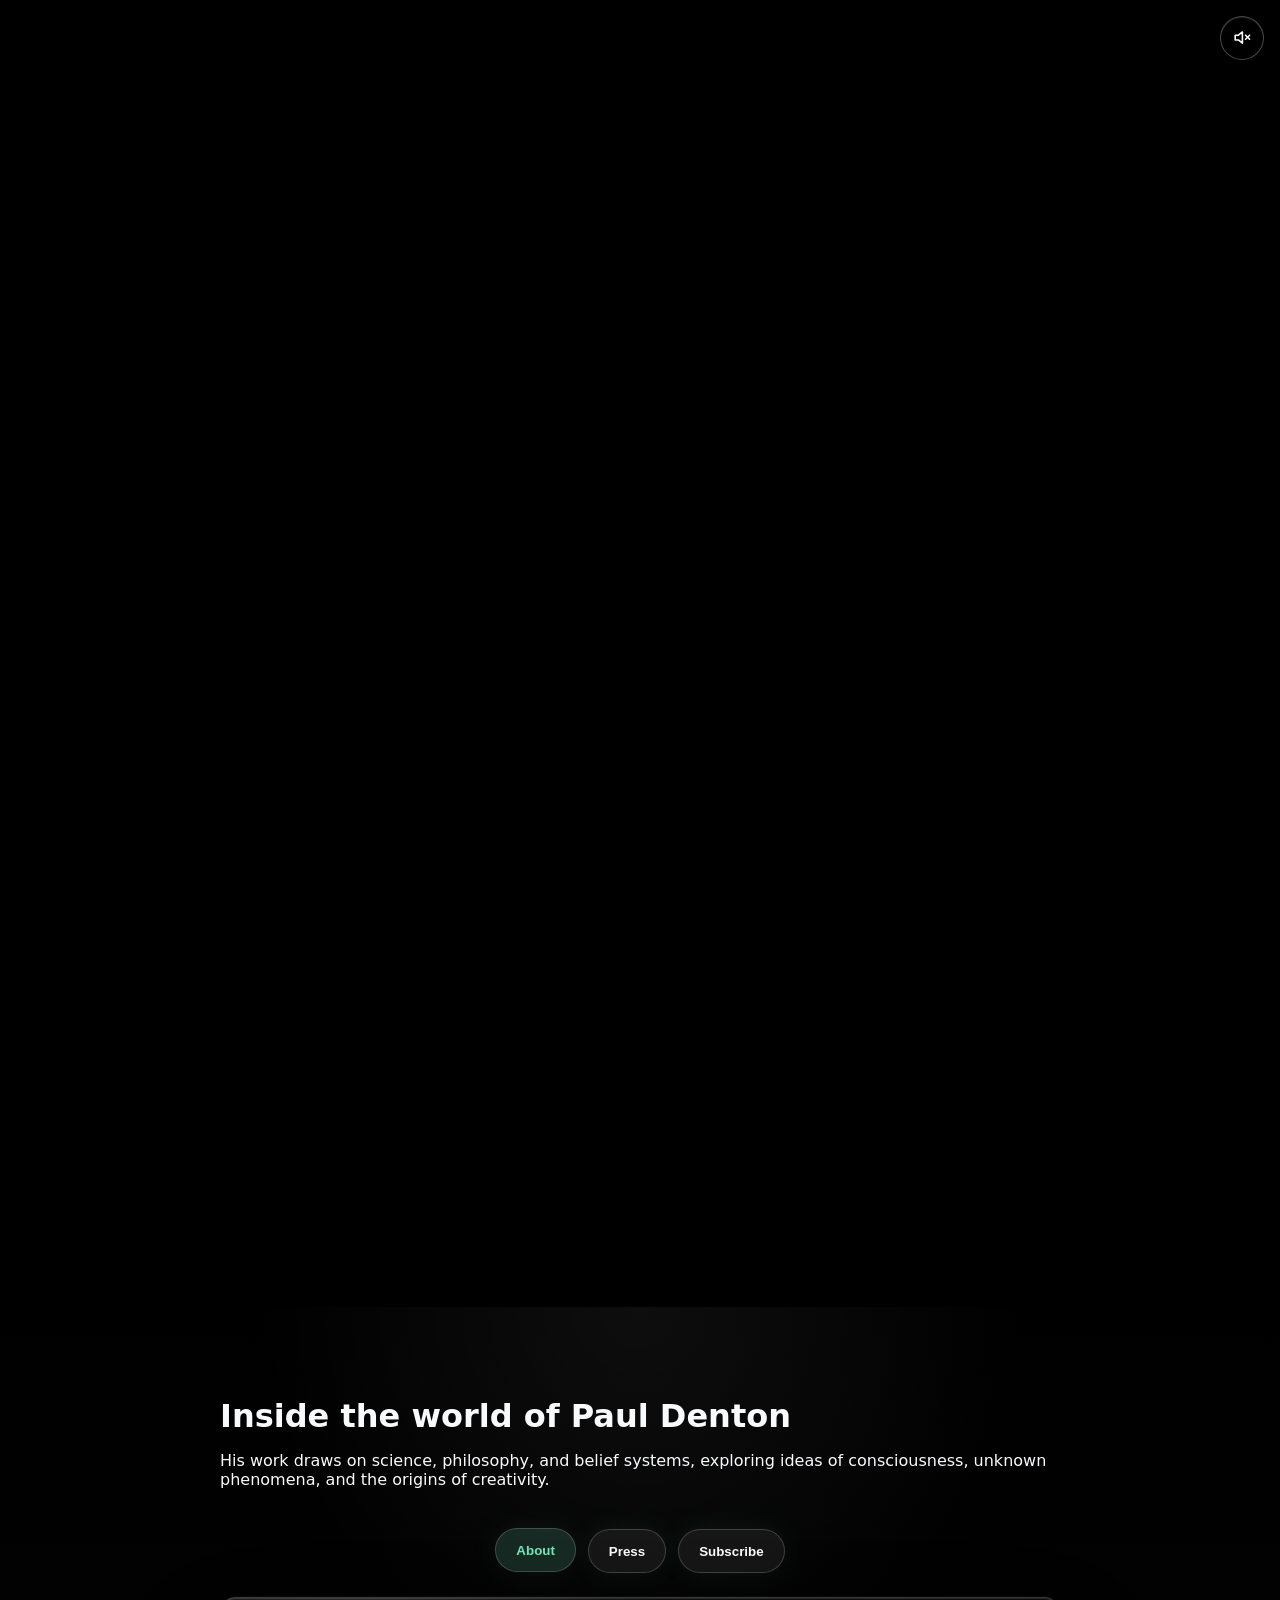
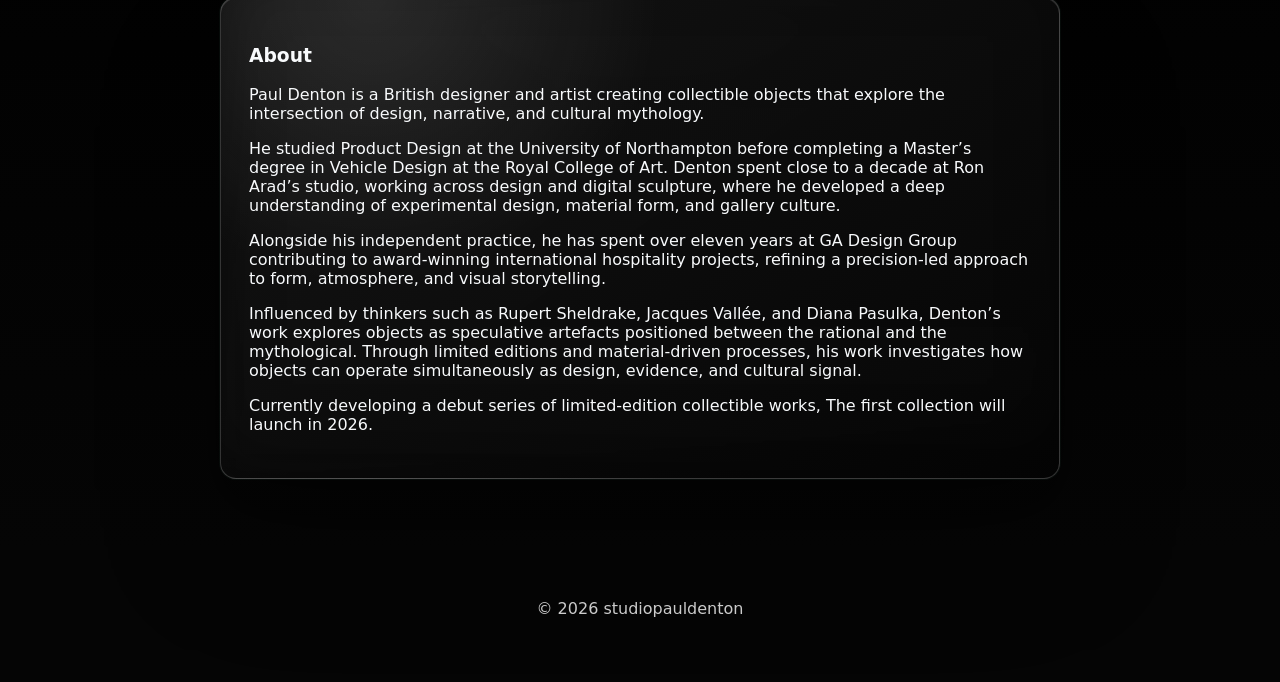
==== index.html @ 51c2433a "Update Paul Denton bio copy" ====
<!DOCTYPE html>
<html lang="en">
<head>
  <meta charset="UTF-8" />
  <meta name="viewport" content="width=device-width, initial-scale=1.0" />
  <title>studiopauldenton</title>
  <link rel="stylesheet" href="styles.css" />
</head>
<body>
  <button class="sound-toggle" type="button" aria-label="Mute video sound" aria-pressed="false">
    <svg class="sound-icon sound-icon-on" viewBox="0 0 24 24" aria-hidden="true">
      <path d="M4 9v6h4l5 4V5L8 9H4z"></path>
      <path d="M16 8.5a4 4 0 0 1 0 7"></path>
      <path d="M18.5 6a7 7 0 0 1 0 12"></path>
    </svg>
    <svg class="sound-icon sound-icon-off" viewBox="0 0 24 24" aria-hidden="true">
      <path d="M4 9v6h4l5 4V5L8 9H4z"></path>
      <path d="M17 9l5 5"></path>
      <path d="M22 9l-5 5"></path>
    </svg>
  </button>

  <div class="video-hero">
    <video class="hero-video" autoplay loop muted playsinline preload="auto">
      <source src="teaser_mobile.mp4" type="video/mp4" media="(max-width: 768px)" />
      <source src="teaser_sound_fix_1.mp4" type="video/mp4" />
      Your browser does not support the video tag.
    </video>
    <div class="hero-overlay"></div>
    <div class="hero-content">
      <p class="eyebrow">studiopauldenton</p>
      <h1>Donation 001 drop imminent</h1>
      <p>Subscribe to be notified when drop is confirmed</p>
      <div class="hero-actions">
        <a class="button" href="#subscribe">Subscribe</a>
      </div>
    </div>
  </div>

  <main class="content" id="details">
    <section>
      <h2>Inside the world of Paul Denton</h2>
      <p>His work draws on science, philosophy, and belief systems, exploring ideas of consciousness, unknown phenomena, and the origins of creativity.</p>
    </section>

    <section class="tabs-section">
      <div class="tab-list" role="tablist" aria-label="Main sections">
        <button class="tab-button active" role="tab" aria-selected="true" data-tab="about">About</button>
        <button class="tab-button" role="tab" aria-selected="false" data-tab="press">Press</button>
        <button class="tab-button" role="tab" aria-selected="false" data-tab="subscribe">Subscribe</button>
      </div>      <div class="tab-panels">
        <div class="tab-panel active" data-panel="about">
          <h3>About</h3>
          <p>Paul Denton is a British designer and artist creating collectible objects that explore the intersection of design, narrative, and cultural mythology.</p>

          <p>He studied Product Design at the University of Northampton before completing a Master’s degree in Vehicle Design at the Royal College of Art. Denton spent close to a decade at Ron Arad’s studio, working across design and digital sculpture, where he developed a deep understanding of experimental design, material form, and gallery culture.</p>

          <p>Alongside his independent practice, he has spent over eleven years at GA Design Group contributing to award-winning international hospitality projects, refining a precision-led approach to form, atmosphere, and visual storytelling.</p>

          <p>Influenced by thinkers such as Rupert Sheldrake, Jacques Vallée, and Diana Pasulka, Denton’s work explores objects as speculative artefacts positioned between the rational and the mythological. Through limited editions and material-driven processes, his work investigates how objects can operate simultaneously as design, evidence, and cultural signal.</p>

          <p>Currently developing a debut series of limited-edition collectible works, The first collection will launch in 2026.</p>
        </div>

        <div class="tab-panel" data-panel="press">
          <h3>Press</h3>
        </div>

        <div class="tab-panel" data-panel="subscribe" id="subscribe">
          <h3>Subscribe for Launch Details</h3>
          <p>Enter your email to be notified when Donation_001 drop is confirmed</p>
          <form class="subscribe-form">
            <input type="email" placeholder="Enter your email" aria-label="Email for launch updates" required />
            <button class="button" type="submit">Notify Me</button>
          </form>
        </div>
      </div>
    </section>
  </main>

  <footer class="footer">
    <p>© 2026 studiopauldenton</p>
  </footer>

  <script src="script.js"></script>
</body>
</html>
---- styles.css ----
:root {
  --bg: #000;
  --surface: rgba(255,255,255,0.92);
  --accent: #6ee7b7;
  --text: #f8fafc;
  --muted: #d4d4d4;
  --atmosphere-warm: rgba(201, 186, 151, 0.08);
  --atmosphere-cool: rgba(126, 154, 150, 0.07);
}

* {
  box-sizing: border-box;
}

body {
  margin: 0;
  font-family: Inter, system-ui, -apple-system, BlinkMacSystemFont, "Segoe UI", sans-serif;
  background:
    radial-gradient(circle at 50% -20%, rgba(255, 255, 255, 0.08), transparent 34rem),
    linear-gradient(180deg, #030303 0%, var(--bg) 34rem);
  color: var(--text);
}

button,
a.button {
  display: inline-flex;
  align-items: center;
  justify-content: center;
  padding: 0.95rem 1.75rem;
  border-radius: 999px;
  border: none;
  background: var(--accent);
  color: #000;
  text-decoration: none;
  font-weight: 700;
  cursor: pointer;
  box-shadow: 0 0 28px rgba(110, 231, 183, 0.08);
  transition: transform 0.8s cubic-bezier(0.2, 0.8, 0.2, 1), box-shadow 0.8s ease, background 0.8s ease;
}

a.button:hover,
button.sound-toggle:hover {
  transform: translateY(-2px);
}

.hero-actions {
  display: inline-flex;
  flex-wrap: wrap;
  gap: 0.75rem;
  justify-content: center;
  margin-top: 1.75rem;
}

.sound-toggle {
  position: fixed;
  top: 1rem;
  right: 1rem;
  z-index: 10;
  width: 2.75rem;
  height: 2.75rem;
  padding: 0;
  border-radius: 50%;
  border: 1px solid rgba(255, 255, 255, 0.28);
  background: rgba(0, 0, 0, 0.46);
  color: var(--text);
  backdrop-filter: blur(12px);
  box-shadow:
    0 12px 30px rgba(0, 0, 0, 0.28),
    inset 0 1px 0 rgba(255, 255, 255, 0.1);
}

.sound-toggle:hover {
  background: rgba(0, 0, 0, 0.72);
}

.sound-icon {
  width: 1.2rem;
  height: 1.2rem;
  fill: none;
  stroke: currentColor;
  stroke-linecap: round;
  stroke-linejoin: round;
  stroke-width: 2;
}

.sound-icon-off {
  display: none;
}

.sound-toggle.is-muted .sound-icon-on {
  display: none;
}

.sound-toggle.is-muted .sound-icon-off {
  display: block;
}

.video-hero {
  position: relative;
  min-height: 100vh;
  min-height: 100svh;
  display: grid;
  place-items: center;
  overflow: hidden;
  isolation: isolate;
  background: #000;
}

.hero-video {
  position: absolute;
  inset: 0;
  width: 100%;
  height: 100%;
  object-fit: cover;
}

.hero-overlay {
  position: absolute;
  inset: 0;
  z-index: 2;
  pointer-events: none;
}

.hero-content {
  position: relative;
  z-index: 3;
  max-width: 920px;
  text-align: center;
  padding: 0 1.5rem;
  margin-top: 1000px; /* Reinstated original margin */
  opacity: 0;
  text-shadow: 0 0 32px rgba(255, 255, 255, 0.12);
  transition: opacity 1.8s ease;
}

.eyebrow {
  margin: 0 0 1rem;
  text-transform: uppercase;
  letter-spacing: 0.25em;
  color: var(--accent);
  font-size: 0.85rem;
}

.hero-content h1 {
  margin: 0;
  font-size: clamp(2.5rem, 5vw, 4.5rem);
  line-height: 1.02;
}

.hero-content p {
  margin: 1.25rem auto 0;
  max-width: 720px;
  color: var(--muted);
  font-size: 1.05rem;
  line-height: 1.75;
}

.content {
  position: relative;
  background:
    radial-gradient(circle at 50% 0%, rgba(255, 255, 255, 0.055), transparent 24rem),
    linear-gradient(180deg, #000 0%, #050505 100%);
  padding: 4rem 1.5rem 2rem;
}

.content section {
  max-width: 840px;
  margin: 0 auto 2.5rem;
}

.content h2 {
  margin-bottom: 1rem;
  font-size: 2rem;
}

.tabs-section {
  margin-top: 2rem;
}

.tab-list {
  display: flex;
  flex-wrap: wrap;
  gap: 0.75rem;
  justify-content: center;
  margin-bottom: 1.5rem;
}

.tab-button {
  padding: 0.85rem 1.25rem;
  border-radius: 999px;
  border: 1px solid rgba(255, 255, 255, 0.18);
  background: rgba(255, 255, 255, 0.065);
  color: var(--text);
  cursor: pointer;
  transition: background 0.8s ease, color 0.8s ease, transform 0.8s cubic-bezier(0.2, 0.8, 0.2, 1);
}

.tab-button:hover,
.tab-button.active {
  background: rgba(110, 231, 183, 0.16);
  color: var(--accent);
  transform: translateY(-1px);
}

.tab-panels {
  display: grid;
  gap: 1rem;
}

.tab-panel {
  display: none;
  background:
    radial-gradient(circle at 18% 0%, rgba(255, 255, 255, 0.11), transparent 18rem),
    linear-gradient(145deg, rgba(32, 32, 32, 0.58), rgba(7, 7, 7, 0.76));
  border: 1px solid rgba(255, 255, 255, 0.18);
  border-radius: 1rem;
  padding: 1.75rem;
  backdrop-filter: blur(22px) saturate(1.12);
  box-shadow:
    0 1px 0 rgba(255, 255, 255, 0.12) inset,
    0 -28px 60px rgba(0, 0, 0, 0.34) inset,
    0 0 0 1px rgba(110, 231, 183, 0.045),
    0 22px 50px rgba(0, 0, 0, 0.34),
    0 70px 120px rgba(0, 0, 0, 0.28);
}

.tab-panel.active {
  display: block;
}

.subscribe-form {
  display: flex;
  flex-wrap: wrap;
  gap: 0.75rem;
  margin-top: 1rem;
}

.subscribe-form input {
  flex: 1 1 220px;
  min-width: 0;
  padding: 0.95rem 1rem;
  border-radius: 999px;
  border: 1px solid rgba(255, 255, 255, 0.16);
  background: rgba(255, 255, 255, 0.065);
  color: var(--text);
}

.subscribe-form input:focus {
  outline: none;
  border-color: var(--accent);
}

.subscribe-form button {
  min-width: 150px;
}

.feature-grid {
  display: grid;
  gap: 1.5rem;
  grid-template-columns: repeat(auto-fit, minmax(220px, 1fr));
}

.feature-grid article {
  background:
    radial-gradient(circle at 20% 0%, rgba(255, 255, 255, 0.1), transparent 15rem),
    linear-gradient(145deg, rgba(32, 32, 32, 0.56), rgba(7, 7, 7, 0.76));
  border: 1px solid rgba(255, 255, 255, 0.17);
  border-radius: 1rem;
  padding: 1.5rem;
  backdrop-filter: blur(20px) saturate(1.1);
  box-shadow:
    0 1px 0 rgba(255, 255, 255, 0.1) inset,
    0 -24px 50px rgba(0, 0, 0, 0.3) inset,
    0 0 0 1px rgba(110, 231, 183, 0.04),
    0 18px 44px rgba(0, 0, 0, 0.32),
    0 52px 96px rgba(0, 0, 0, 0.24);
}

.feature-grid h3 {
  margin-top: 0;
}

@supports not ((backdrop-filter: blur(1px)) or (-webkit-backdrop-filter: blur(1px))) {
  .tab-panel,
  .feature-grid article {
    background:
      radial-gradient(circle at 18% 0%, rgba(255, 255, 255, 0.08), transparent 18rem),
      linear-gradient(145deg, rgba(24, 24, 24, 0.96), rgba(5, 5, 5, 0.98));
  }
}

.footer {
  text-align: center;
  padding: 2rem 1.5rem 3rem;
  background: #050505;
  color: var(--muted);
}

@media (prefers-reduced-motion: reduce) {
  *,
  *::before,
  *::after {
    animation-duration: 0.01ms !important;
    animation-iteration-count: 1 !important;
    scroll-behavior: auto !important;
    transition-duration: 0.01ms !important;
  }
}

@media (max-width: 640px) {
  .hero-content h1 {
    font-size: 2.3rem;
  }

  .content {
    padding-top: 3rem;
  }
}

/* Enhanced mobile optimizations */
@media (max-width: 768px) {
  .hero-content {
    margin-top: 0; /* Remove large margin for mobile */
    padding: 0 1rem;
  }

  .hero-content h1 {
    font-size: clamp(2rem, 8vw, 3.5rem);
  }

  .hero-content p {
    font-size: 1rem;
    margin: 1rem auto 0;
  }

  .hero-actions {
    flex-direction: column;
    align-items: center;
    gap: 1rem;
    margin-top: 2rem;
  }

  .content {
    padding: 2rem 1rem 1rem;
  }

  .content h2 {
    font-size: 1.5rem;
  }

  .tab-list {
    flex-direction: column;
    align-items: center;
  }

  .tab-button {
    width: 100%;
    max-width: 200px;
    padding: 1rem;
  }

  .tab-panel {
    padding: 1.25rem;
  }

  .subscribe-form {
    flex-direction: column;
  }

  .subscribe-form input {
    flex: 1;
    min-width: auto;
  }

  .subscribe-form button {
    width: 100%;
    min-width: auto;
  }

  .feature-grid {
    grid-template-columns: 1fr;
  }
}

@media (max-width: 480px) {
  .hero-content {
    padding: 0 0.75rem;
  }

  .hero-content h1 {
    font-size: clamp(1.8rem, 10vw, 3rem);
  }

  .eyebrow {
    font-size: 0.75rem;
  }

  .content h2 {
    font-size: 1.25rem;
  }

  .tab-panel h3 {
    font-size: 1.25rem;
  }

  .tab-panel {
    padding: 1rem;
  }
}
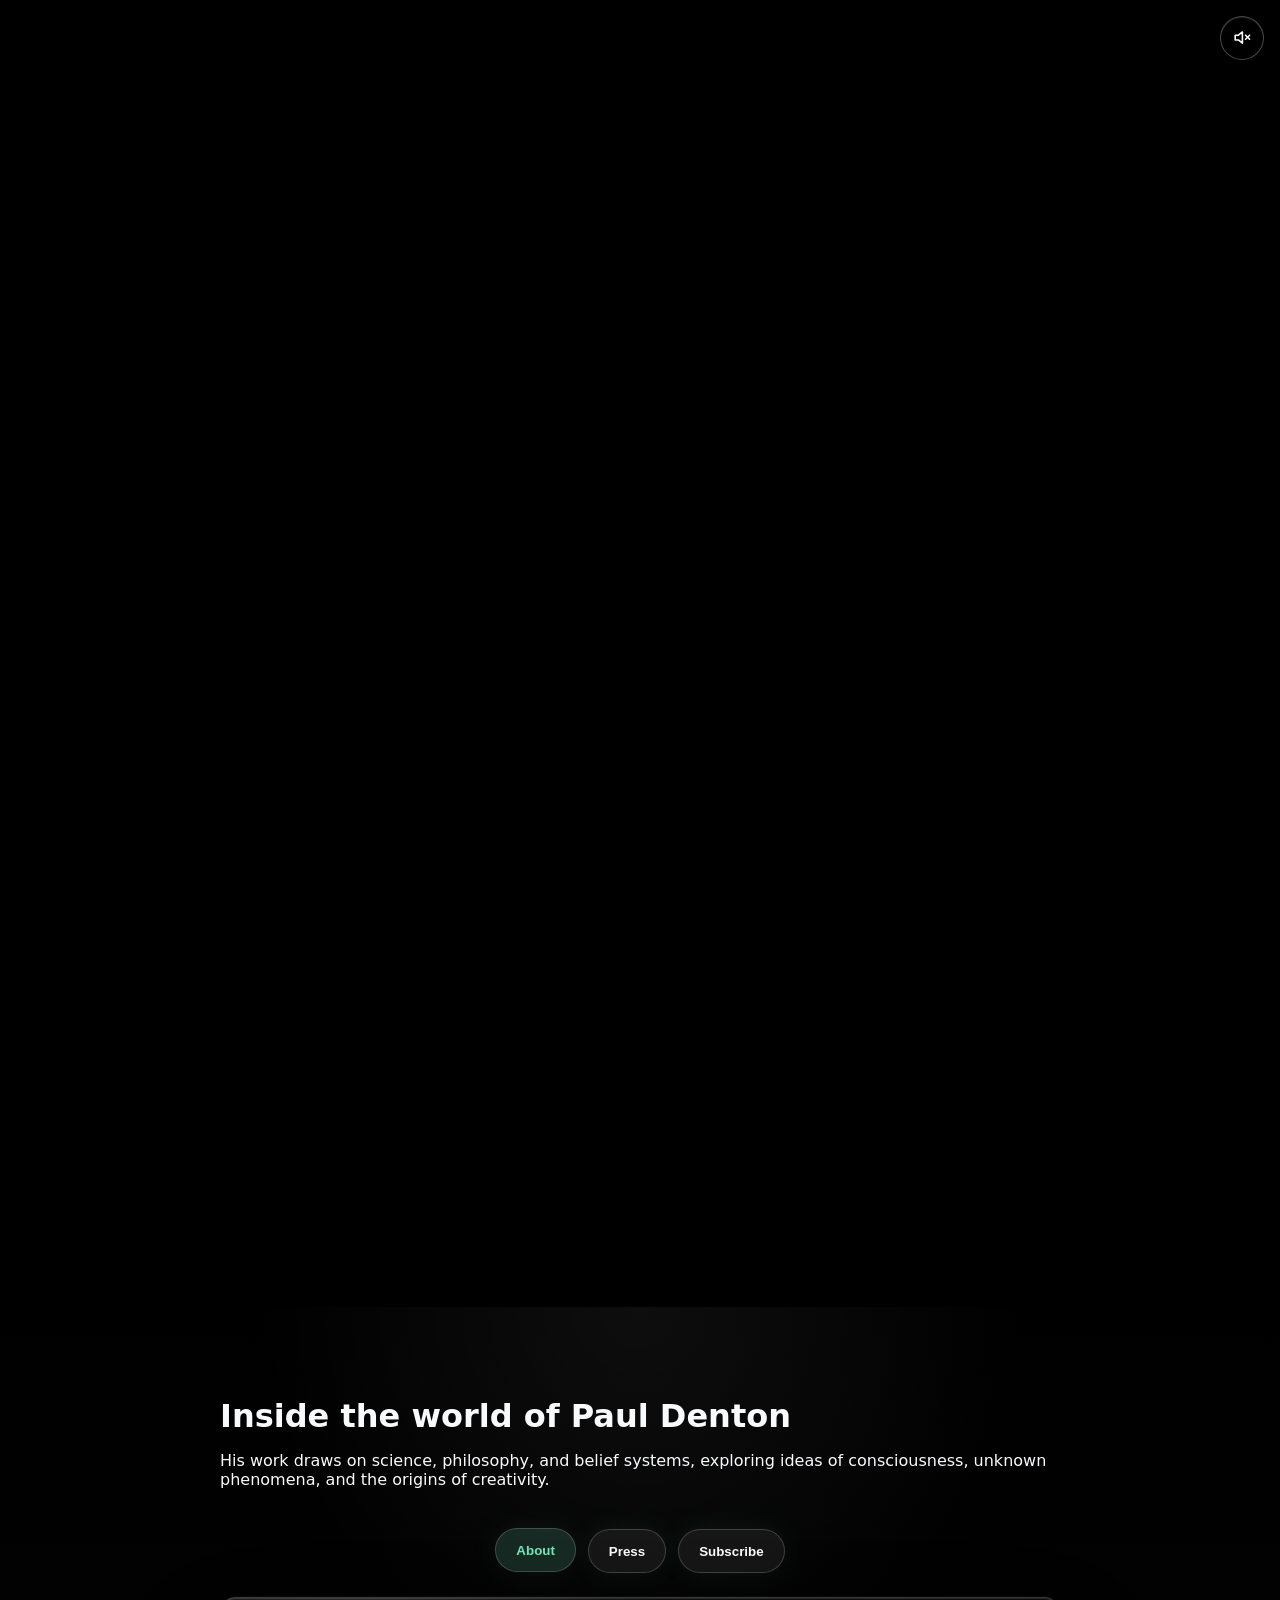
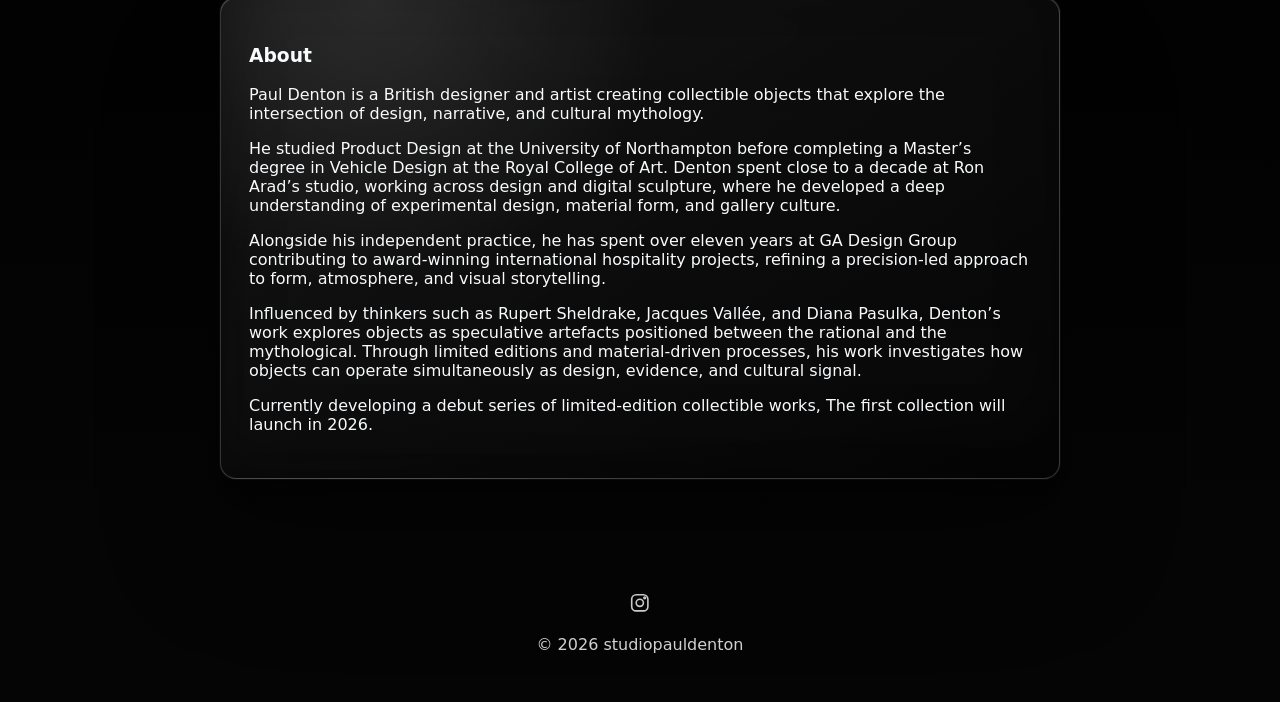
==== commit 39534e5b: "Add Instagram footer link" ====
--- a/index.html
+++ b/index.html
@@ -79,6 +79,13 @@
   </main>
 
   <footer class="footer">
+    <a class="social-link" href="https://www.instagram.com/studiopauldenton/" target="_blank" rel="noopener noreferrer" aria-label="studiopauldenton on Instagram">
+      <svg class="social-icon" viewBox="0 0 24 24" aria-hidden="true">
+        <rect x="3" y="3" width="18" height="18" rx="5"></rect>
+        <circle cx="12" cy="12" r="4"></circle>
+        <circle cx="17.5" cy="6.5" r="1"></circle>
+      </svg>
+    </a>
     <p>© 2026 studiopauldenton</p>
   </footer>
 
--- a/styles.css
+++ b/styles.css
@@ -289,11 +289,44 @@
   }
 }
 
-.footer {
+.footer,
+.site-footer {
   text-align: center;
   padding: 2rem 1.5rem 3rem;
   background: #050505;
   color: var(--muted);
+}
+
+.social-link {
+  display: inline-flex;
+  align-items: center;
+  justify-content: center;
+  width: 2.5rem;
+  height: 2.5rem;
+  margin-bottom: 0.75rem;
+  border-radius: 50%;
+  color: var(--muted);
+  transition: color 0.8s ease, transform 0.8s cubic-bezier(0.2, 0.8, 0.2, 1);
+}
+
+.social-link:hover {
+  color: var(--accent);
+  transform: translateY(-2px);
+}
+
+.social-icon {
+  width: 1.35rem;
+  height: 1.35rem;
+  fill: none;
+  stroke: currentColor;
+  stroke-linecap: round;
+  stroke-linejoin: round;
+  stroke-width: 1.8;
+}
+
+.footer p,
+.site-footer p {
+  margin: 0;
 }
 
 @media (prefers-reduced-motion: reduce) {
